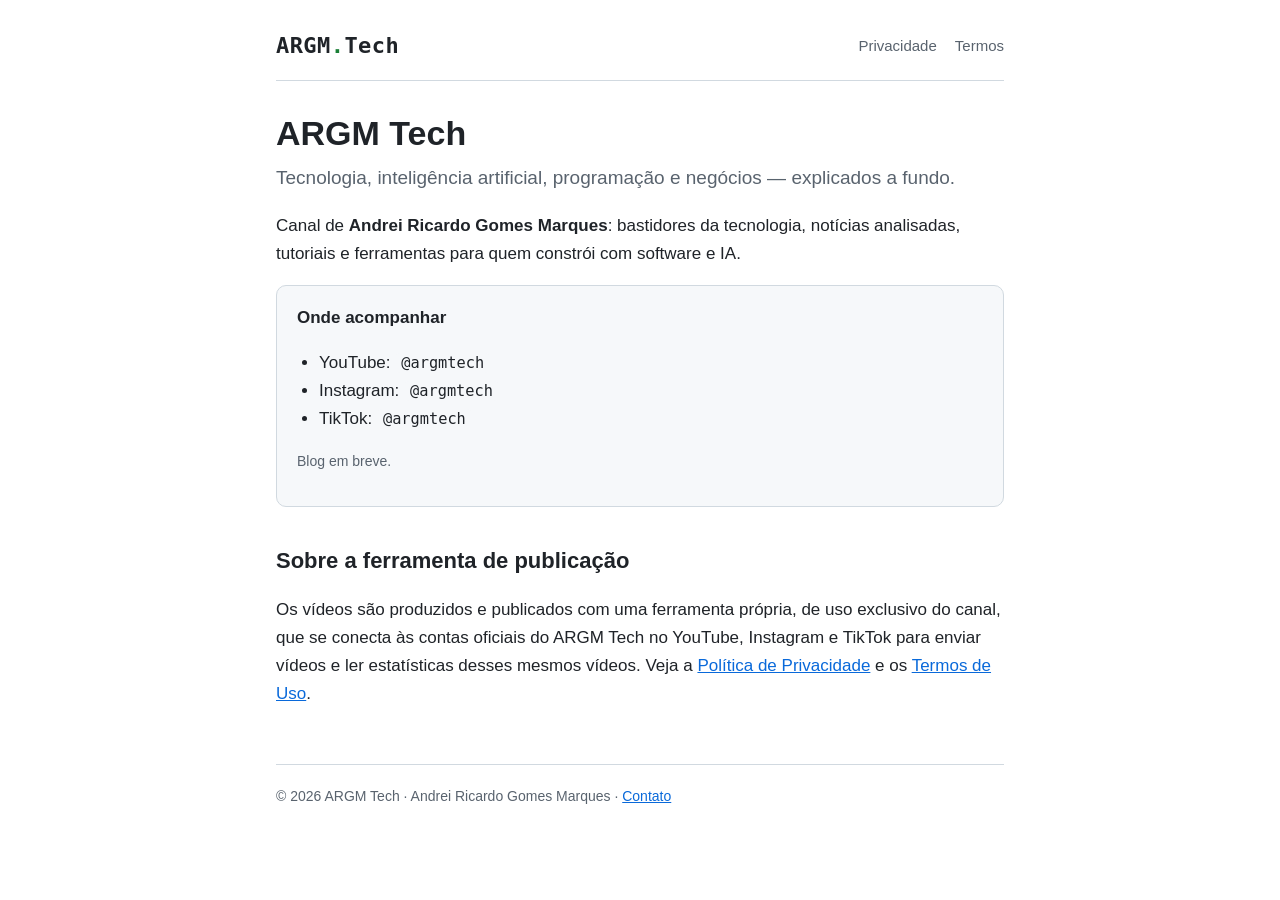
==== index.html @ 8e750ca6 "feat: Site inicial com política de privacidade e termos Co-Authored-By: Claude Opus 5.5 <noreply@ant" ====
<!doctype html>
<html lang="pt-BR">
<head>
<meta charset="utf-8">
<meta name="viewport" content="width=device-width, initial-scale=1">
<title>ARGM Tech</title>
<meta name="description" content="ARGM Tech — tecnologia, IA, programação e negócios, por Andrei Ricardo Gomes Marques.">
<link rel="stylesheet" href="style.css">
</head>
<body>
<div class="wrap">
  <header>
    <a class="brand" href="./">ARGM<span>.</span>Tech</a>
    <nav><a href="privacidade/">Privacidade</a><a href="termos/">Termos</a></nav>
  </header>

  <h1>ARGM Tech</h1>
  <p class="lead">Tecnologia, inteligência artificial, programação e negócios — explicados a fundo.</p>
  <p>Canal de <strong>Andrei Ricardo Gomes Marques</strong>: bastidores da tecnologia, notícias analisadas, tutoriais e ferramentas para quem constrói com software e IA.</p>

  <div class="card">
    <strong>Onde acompanhar</strong>
    <ul>
      <li>YouTube: <code>@argmtech</code></li>
      <li>Instagram: <code>@argmtech</code></li>
      <li>TikTok: <code>@argmtech</code></li>
    </ul>
    <p class="meta">Blog em breve.</p>
  </div>

  <h2>Sobre a ferramenta de publicação</h2>
  <p>Os vídeos são produzidos e publicados com uma ferramenta própria, de uso exclusivo do canal, que se conecta às contas oficiais do ARGM Tech no YouTube, Instagram e TikTok para enviar vídeos e ler estatísticas desses mesmos vídeos. Veja a <a href="privacidade/">Política de Privacidade</a> e os <a href="termos/">Termos de Uso</a>.</p>

  <footer>© 2026 ARGM Tech · Andrei Ricardo Gomes Marques · <a href="https://github.com/andreirgmarques/argmtech/issues">Contato</a></footer>
</div>
</body>
</html>
---- style.css ----
:root {
  --bg: #0d1117; --surface: #161b22; --ink: #e6edf3; --muted: #9da7b3;
  --accent: #3fb950; --accent2: #58a6ff; --line: #30363d;
  color-scheme: dark;
}
@media (prefers-color-scheme: light) {
  :root { --bg: #ffffff; --surface: #f6f8fa; --ink: #1f2328; --muted: #59636e; --accent: #1a7f37; --accent2: #0969da; --line: #d1d9e0; color-scheme: light; }
}
* { box-sizing: border-box; }
body { margin: 0; background: var(--bg); color: var(--ink); font: 17px/1.65 -apple-system, BlinkMacSystemFont, "Segoe UI", Inter, Roboto, sans-serif; }
.wrap { max-width: 760px; margin: 0 auto; padding: 32px 16px 64px; }
header { display: flex; align-items: center; justify-content: space-between; gap: 16px; padding-bottom: 20px; border-bottom: 1px solid var(--line); margin-bottom: 32px; flex-wrap: wrap; }
.brand { font: 700 22px/1 ui-monospace, "SF Mono", Menlo, monospace; color: var(--ink); text-decoration: none; letter-spacing: .02em; }
.brand span { color: var(--accent); }
nav a { color: var(--muted); text-decoration: none; margin-left: 18px; font-size: 15px; }
nav a:hover, a { color: var(--accent2); }
h1 { font-size: 34px; line-height: 1.2; margin: 0 0 8px; }
h2 { font-size: 22px; margin: 36px 0 8px; }
h3 { font-size: 18px; margin: 24px 0 6px; }
.lead { color: var(--muted); font-size: 19px; margin-top: 0; }
.meta { color: var(--muted); font-size: 14px; }
.card { background: var(--surface); border: 1px solid var(--line); border-radius: 10px; padding: 18px 20px; margin: 16px 0; }
ul { padding-left: 22px; }
code { font-family: ui-monospace, Menlo, monospace; font-size: .9em; background: var(--surface); padding: 1px 6px; border-radius: 5px; }
footer { margin-top: 56px; padding-top: 20px; border-top: 1px solid var(--line); color: var(--muted); font-size: 14px; }
.en { border-top: 1px dashed var(--line); margin-top: 48px; padding-top: 8px; }
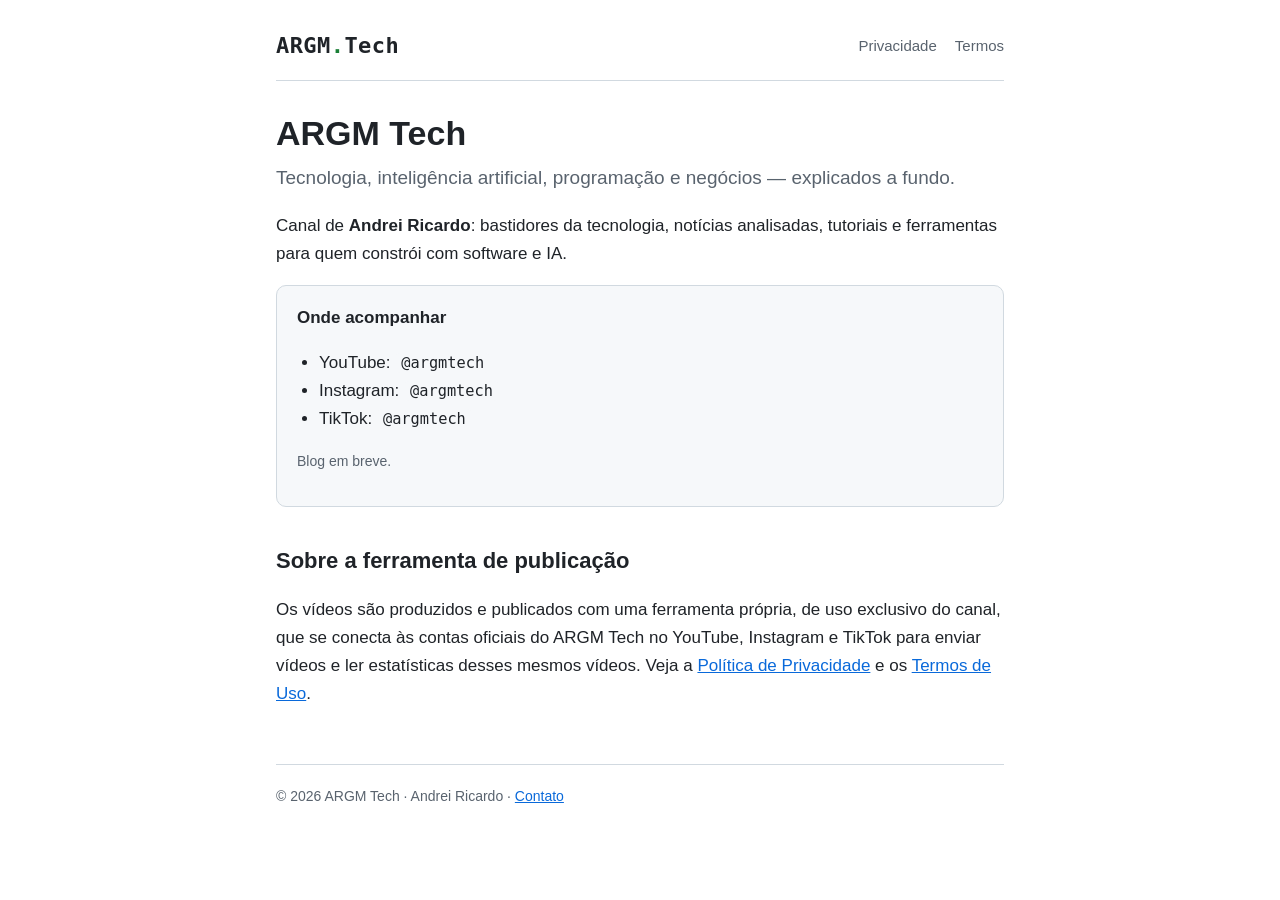
==== commit f4df4fce: "fix: Usa o nome Andrei Ricardo no site Co-Authored-By: Claude Opus 5.5 <noreply@anthropic.com>" ====
--- a/index.html
+++ b/index.html
@@ -4,7 +4,7 @@
 <meta charset="utf-8">
 <meta name="viewport" content="width=device-width, initial-scale=1">
 <title>ARGM Tech</title>
-<meta name="description" content="ARGM Tech — tecnologia, IA, programação e negócios, por Andrei Ricardo Gomes Marques.">
+<meta name="description" content="ARGM Tech — tecnologia, IA, programação e negócios, por Andrei Ricardo.">
 <link rel="stylesheet" href="style.css">
 </head>
 <body>
@@ -16,7 +16,7 @@
 
   <h1>ARGM Tech</h1>
   <p class="lead">Tecnologia, inteligência artificial, programação e negócios — explicados a fundo.</p>
-  <p>Canal de <strong>Andrei Ricardo Gomes Marques</strong>: bastidores da tecnologia, notícias analisadas, tutoriais e ferramentas para quem constrói com software e IA.</p>
+  <p>Canal de <strong>Andrei Ricardo</strong>: bastidores da tecnologia, notícias analisadas, tutoriais e ferramentas para quem constrói com software e IA.</p>
 
   <div class="card">
     <strong>Onde acompanhar</strong>
@@ -31,7 +31,7 @@
   <h2>Sobre a ferramenta de publicação</h2>
   <p>Os vídeos são produzidos e publicados com uma ferramenta própria, de uso exclusivo do canal, que se conecta às contas oficiais do ARGM Tech no YouTube, Instagram e TikTok para enviar vídeos e ler estatísticas desses mesmos vídeos. Veja a <a href="privacidade/">Política de Privacidade</a> e os <a href="termos/">Termos de Uso</a>.</p>
 
-  <footer>© 2026 ARGM Tech · Andrei Ricardo Gomes Marques · <a href="https://github.com/andreirgmarques/argmtech/issues">Contato</a></footer>
+  <footer>© 2026 ARGM Tech · Andrei Ricardo · <a href="https://github.com/andreirgmarques/argmtech/issues">Contato</a></footer>
 </div>
 </body>
 </html>
